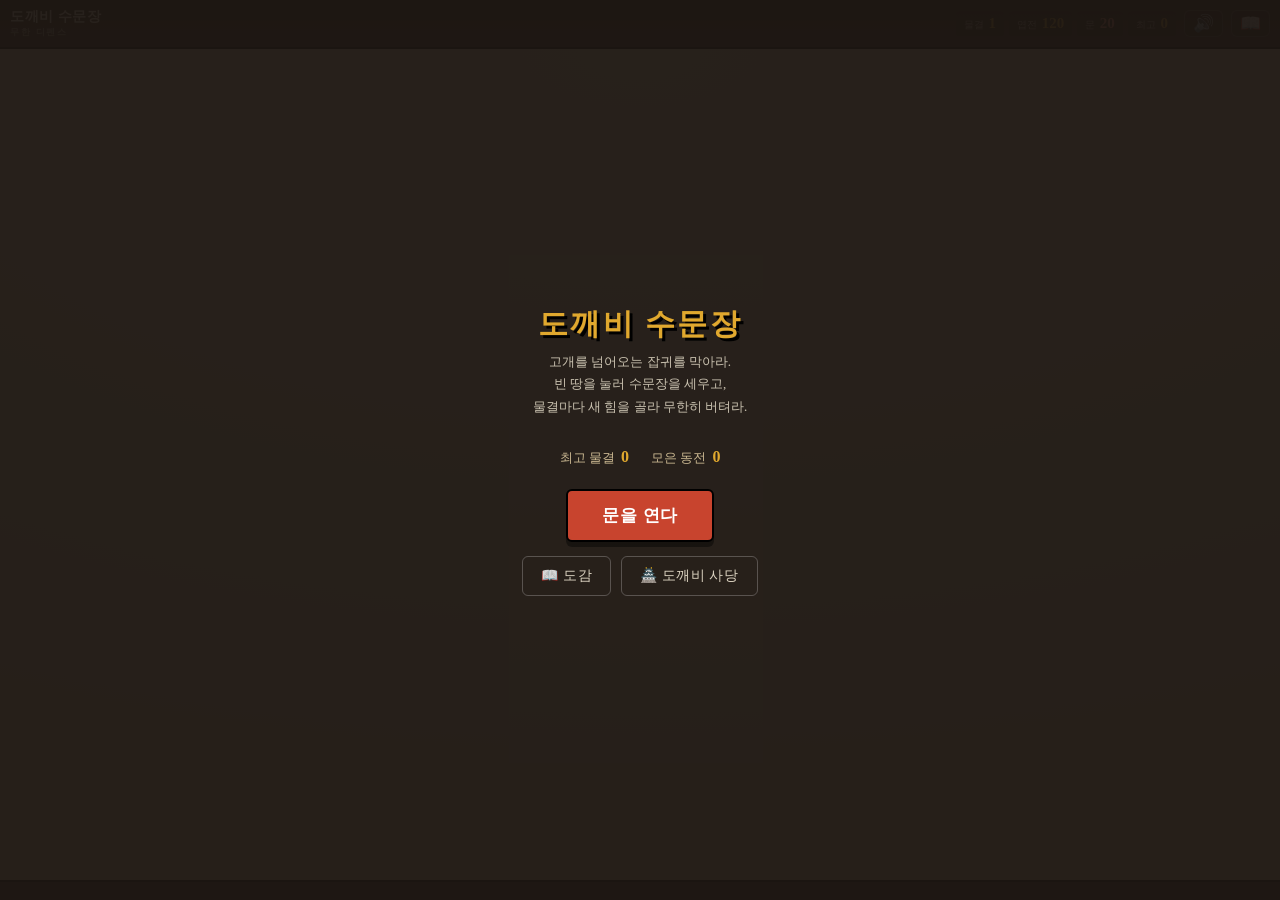
==== index.html @ e922b96c "도깨비 수문장 — 무한 디펜스 (정적 배포본) 단일 HTML 게임을 index.html + css/ + js/ + pages/ 구조로 분리. 도감 3종은 iframe(pages/*" ====
<!DOCTYPE html>
<html lang="ko">
<head>
<meta charset="UTF-8">
<meta name="viewport" content="width=device-width, initial-scale=1.0, maximum-scale=1.0, user-scalable=no">
<meta name="description" content="도깨비 수문장 — 한국 전통 도깨비 테마의 무한 타워디펜스">
<meta name="theme-color" content="#1d1712">
<title>도깨비 수문장 — 무한 디펜스</title>
<link rel="stylesheet" href="css/style.css">
</head>
<body>
<div id="wrap">
  <div id="hud">
    <div id="title">도깨비 수문장<small>무한 디펜스</small></div>
    <div id="stats">
      <div class="stat"><span class="lbl">물결</span><b id="hWave">1</b></div>
      <div class="stat"><span class="lbl">엽전</span><b id="hGold">120</b></div>
      <div class="stat life"><span class="lbl">문</span><b id="hLife">20</b></div>
      <div class="stat"><span class="lbl">최고</span><b id="hBest">0</b></div>
    </div>
    <button id="soundBtn" title="소리">🔊</button>
    <button id="codexBtn" title="도감">📖</button>
  </div>
  <div id="stage">
    <canvas id="cv"></canvas>
    <div id="toast"></div>
    <div id="panel">
      <div class="phead"><span id="pName"></span><span id="pLv"></span></div>
      <div id="pRows"></div>
      <div id="pBranch"></div>
      <div class="pbtns">
        <button id="pSell" class="pbtn sell"></button>
        <button id="pClose" class="pbtn close">닫기</button>
      </div>
    </div>
    <div id="cards">
      <h2>물결을 막아냈다</h2>
      <p>수문장 하나를 골라 진영에 더하시오</p>
      <div class="crow" id="crow"></div>
    </div>
    <div id="codexMenu">
      <div class="cmbox">
        <h2>도감</h2>
        <button class="cmlink" data-codex="maps">🗺️ 맵 일람<small>다섯 갈래 길</small></button>
        <button class="cmlink" data-codex="monsters">👹 몬스터 도감<small>아홉 잡귀</small></button>
        <button class="cmlink" data-codex="towers">🛡️ 수문장 도감<small>다섯 수문장</small></button>
        <button class="cmclose" id="cmClose">닫기</button>
      </div>
    </div>
    <div id="codexView">
      <div class="cvbar"><button id="cvBack">‹ 도감</button><span id="cvTitle"></span></div>
      <iframe id="cvFrame" title="도감"></iframe>
    </div>
    <div id="overlay">
      <h1>도깨비 수문장</h1>
      <div class="sub">고개를 넘어오는 잡귀를 막아라.<br>빈 땅을 눌러 수문장을 세우고,<br>물결마다 새 힘을 골라 무한히 버텨라.</div>
      <div id="menuStats">
        <span>최고 물결 <b id="menuBest">0</b></span>
        <span>모은 동전 <b id="menuCoins">0</b></span>
      </div>
      <button class="btn" id="startBtn">문을 연다</button>
      <div id="menuRow">
        <button class="menubtn" id="overlayCodex">📖 도감</button>
        <button class="menubtn" id="shrineBtn">🏯 도깨비 사당</button>
      </div>
    </div>
    <div id="shrine">
      <div class="shbox">
        <div class="shhead"><span>도깨비 사당</span><span class="shcoins">🪙 <b id="shCoins">0</b></span></div>
        <p class="shdesc">런에서 모은 도깨비 동전으로 영구한 힘을 산다. 죽어도 사라지지 않는다.</p>
        <div id="shList"></div>
        <button class="shclose" id="shClose">닫기</button>
      </div>
    </div>
  </div>
  <div id="tray"></div>
</div>
<script src="js/game.js"></script>
</body>
</html>
---- css/style.css ----
:root{
    --ink:#241c16; --bone:#f3ead6; --cheong:#2f6f8f; --jeok:#c8442e;
    --hwang:#e0a82e; --baek:#f3ead6; --heuk:#1d1712; --moss:#5d7a4f;
    --line:#2b211a;
  }
  *{box-sizing:border-box; -webkit-tap-highlight-color:transparent;}
  html,body{margin:0; height:100%; background:var(--heuk); overflow:hidden;
    font-family:'Gowun Batang','Nanum Myeongjo',ui-serif,Georgia,serif; color:var(--ink);}
  #wrap{position:fixed; inset:0; display:flex; flex-direction:column;}
  /* top bar */
  #hud{display:flex; align-items:center; gap:6px; padding:8px 10px; flex:0 0 auto;
    background:linear-gradient(180deg,#2b211a,#3a2c20); color:var(--bone);
    border-bottom:2px solid #000; font-size:13px; flex-wrap:nowrap; overflow:hidden;}
  #stats{display:flex; align-items:center; gap:5px; flex:1; min-width:0;
    justify-content:flex-end; overflow:hidden;}
  .stat{display:flex; align-items:baseline; gap:4px; background:#00000033;
    padding:4px 8px; border-radius:3px; flex:0 0 auto;}
  .stat b{font-size:15px; color:var(--hwang); font-variant-numeric:tabular-nums;}
  .stat.life b{color:#f08a72;}
  .stat .lbl{font-size:10px; opacity:.75; letter-spacing:.04em;}
  #title{font-weight:700; letter-spacing:.04em; font-size:14px; flex:0 0 auto;}
  #title small{display:block; font-size:9px; opacity:.6; letter-spacing:.2em;}
  #codexBtn,#soundBtn{background:#00000033; border:1px solid #ffffff33; border-radius:6px;
    color:var(--bone); font-size:17px; padding:4px 8px; cursor:pointer; line-height:1;
    flex:0 0 auto; margin-left:2px;}
  #codexBtn:active,#soundBtn:active{transform:translateY(1px);}
  @media (max-width:430px){
    #title small{display:none;}
    #hud{gap:5px; padding:7px 8px;}
    .stat{padding:4px 6px; gap:3px;}
    .stat b{font-size:14px;}
    .stat .lbl{font-size:9px;}
    #stats{gap:4px;}
  }
  #codexMenu{position:fixed; inset:0; background:#1d1712ee; display:none;
    align-items:center; justify-content:center; z-index:60; padding:20px;}
  #codexMenu .cmbox{background:var(--bone); border:3px solid var(--ink); border-radius:11px;
    width:min(320px,100%); padding:18px 16px; box-shadow:0 10px 0 #00000055; color:var(--ink);}
  #codexMenu h2{margin:0 0 14px; text-align:center; font-size:20px; letter-spacing:.06em;}
  #codexMenu .cmlink{display:block; width:100%; text-align:left; text-decoration:none; color:var(--ink);
    background:#efe4ce; border:2px solid var(--ink); border-radius:7px; padding:12px 14px;
    margin-bottom:10px; font-size:16px; font-weight:700; box-shadow:0 4px 0 #00000033;
    font-family:inherit; cursor:pointer;}
  #codexMenu .cmlink:active{transform:translateY(2px); box-shadow:0 2px 0 #00000033;}
  #codexMenu .cmlink small{display:block; font-size:11px; font-weight:400; opacity:.6; letter-spacing:.1em; margin-top:2px;}
  #codexMenu .cmclose{display:block; width:100%; margin-top:4px; background:var(--jeok); color:#fff;
    border:2px solid var(--ink); border-radius:7px; font-family:inherit; font-weight:700;
    font-size:15px; padding:11px; cursor:pointer; box-shadow:0 4px 0 #00000044;}
  #codexMenu .cmclose:active{transform:translateY(2px); box-shadow:0 2px 0 #00000044;}
  /* in-game codex viewer (iframe holds the full standalone page) */
  #codexView{position:fixed; inset:0; background:#1d1712; z-index:65; display:none;
    flex-direction:column;}
  #codexView .cvbar{display:flex; align-items:center; gap:10px; padding:12px 14px;
    background:linear-gradient(180deg,#2b211a,#3a2c20); border-bottom:2px solid #000; flex:0 0 auto;}
  #codexView #cvBack{background:#00000033; border:1px solid #ffffff33; color:var(--bone);
    font-family:inherit; font-size:15px; font-weight:700; padding:7px 14px; border-radius:6px; cursor:pointer;}
  #codexView #cvBack:active{transform:translateY(1px);}
  #codexView #cvTitle{color:var(--hwang); font-weight:700; font-size:16px; letter-spacing:.05em;}
  #cvFrame{flex:1; width:100%; border:0; background:#1d1712;}
  /* canvas */
  #stage{flex:1 1 0; min-height:0; position:relative; overflow:hidden;
    background:
      radial-gradient(120% 90% at 50% 0%, #efe4ce 0%, #e3d6ba 55%, #d6c6a4 100%);}
  #stage canvas{position:absolute; top:0; left:0;}
  canvas{display:block; touch-action:none; image-rendering:auto;}
  /* tower tray */
  #tray{display:flex; gap:8px; padding:9px 12px; background:#3a2c20; flex:0 0 auto;
    border-top:2px solid #000; overflow-x:auto;}
  .twrbtn{flex:0 0 auto; width:74px; padding:8px 6px 7px; border-radius:5px;
    background:#f3ead6; border:2px solid #2b211a; cursor:pointer; text-align:center;
    position:relative; transition:transform .08s;}
  .twrbtn:active{transform:translateY(2px);}
  .twrbtn.sel{outline:3px solid var(--hwang); outline-offset:1px;}
  .twrbtn.locked{filter:grayscale(1) brightness(.7); cursor:not-allowed;}
  .twrbtn svg{width:38px; height:38px; display:block; margin:0 auto 3px;}
  .twrbtn .nm{font-size:12px; font-weight:700; line-height:1.1;}
  .twrbtn .cost{font-size:11px; color:#9a5b1e; font-weight:700;}
  /* card overlay */
  #cards{position:absolute; inset:0; background:#1d1712e8; display:none;
    flex-direction:column; align-items:center; justify-content:center; z-index:30; padding:16px;}
  #cards h2{color:var(--bone); font-size:22px; margin:0 0 4px; letter-spacing:.05em;}
  #cards p{color:#cbb892; margin:0 0 22px; font-size:13px;}
  .crow{display:flex; gap:14px; flex-wrap:wrap; justify-content:center;}
  .card{width:148px; background:var(--bone); border:3px solid var(--ink);
    border-radius:7px; padding:16px 13px; cursor:pointer; text-align:center;
    box-shadow:0 7px 0 #00000055; transition:transform .1s;}
  .card:hover{transform:translateY(-5px);}
  .card svg{width:54px;height:54px;margin:0 auto 8px;display:block;}
  .card .ct{font-size:15px;font-weight:700;margin-bottom:5px;}
  .card .cd{font-size:11.5px;line-height:1.45;color:#5a4a38;}
  .card .tag{display:inline-block;margin-top:7px;font-size:10px;letter-spacing:.1em;
    padding:2px 7px;border-radius:10px;background:#2f6f8f;color:#fff;}
  .card .tag.rare{background:#c8442e;}
  /* start / gameover */
  #overlay{position:fixed; inset:0; background:#1d1712f2; z-index:40;
    display:flex; flex-direction:column; align-items:center; justify-content:center; text-align:center; padding:24px;}
  #overlay h1{color:var(--hwang); font-size:30px; margin:0 0 6px; letter-spacing:.08em;
    text-shadow:3px 3px 0 #000;}
  #overlay .sub{color:var(--bone); font-size:13px; opacity:.8; margin-bottom:26px; line-height:1.7; max-width:340px;}
  #overlay .big{color:#f08a72; font-size:16px; margin-bottom:20px;}
  .btn{background:var(--jeok); color:#fff; border:2px solid #000; font-family:inherit;
    font-size:17px; font-weight:700; padding:13px 34px; border-radius:6px; cursor:pointer;
    box-shadow:0 5px 0 #00000066; letter-spacing:.05em;}
  .btn:active{transform:translateY(3px); box-shadow:0 2px 0 #00000066;}
  #menuStats{display:flex; gap:22px; margin:4px 0 22px; font-size:13px; color:#cbb892;}
  #menuStats b{color:var(--hwang); font-size:16px; margin-left:3px;}
  #menuRow{display:flex; gap:10px; margin-top:14px;}
  .menubtn{background:transparent; border:1.5px solid #ffffff44;
    color:var(--bone); font-family:inherit; font-size:14px; padding:10px 18px; border-radius:6px;
    cursor:pointer; letter-spacing:.04em; opacity:.88;}
  .menubtn:active{transform:translateY(1px); opacity:1;}
  /* shrine (meta upgrades) */
  #shrine{position:fixed; inset:0; background:#1d1712f4; z-index:62; display:none;
    align-items:center; justify-content:center; padding:18px;}
  #shrine .shbox{background:var(--bone); border:3px solid var(--ink); border-radius:11px;
    width:min(360px,100%); max-height:88%; overflow-y:auto; color:var(--ink);
    box-shadow:0 12px 0 #00000066;}
  #shrine .shhead{display:flex; align-items:center; justify-content:space-between;
    padding:13px 16px; background:#efe4ce; border-bottom:2px solid var(--ink);
    font-size:18px; font-weight:700; position:sticky; top:0;}
  #shrine .shhead .shcoins{font-size:14px;}
  #shrine .shhead .shcoins b{color:#9a5b1e;}
  #shrine .shdesc{padding:11px 16px 4px; font-size:12px; line-height:1.5; color:#6a5a44;}
  #shList{padding:8px 14px 4px;}
  .shitem{border:2px solid var(--ink); border-radius:8px; padding:10px 12px; margin-bottom:9px;
    background:#fff7e8;}
  .shitem .sit{display:flex; align-items:baseline; gap:7px;}
  .shitem .sname{font-size:14px; font-weight:700;}
  .shitem .slv{margin-left:auto; font-size:11px; color:#7a6a52;}
  .shitem .sd{font-size:11.5px; color:#5a4a38; margin:4px 0 8px; line-height:1.45;}
  .shitem .sbuy{width:100%; border:2px solid var(--ink); border-radius:6px; font-family:inherit;
    font-weight:700; font-size:13px; padding:8px; cursor:pointer; background:var(--jeok); color:#fff;
    box-shadow:0 3px 0 #00000044;}
  .shitem .sbuy:active{transform:translateY(2px); box-shadow:0 1px 0 #00000044;}
  .shitem .sbuy:disabled{background:#b7a98e; color:#efe4ce; box-shadow:none; cursor:default;}
  .shitem .sbuy.max{background:#5d7a4f;}
  #shrine .shclose{display:block; width:calc(100% - 28px); margin:6px 14px 14px; background:#d8c9a8;
    border:2px solid var(--ink); border-radius:7px; font-family:inherit; font-weight:700;
    font-size:14px; padding:11px; cursor:pointer; box-shadow:0 3px 0 #00000044;}
  #shrine .shclose:active{transform:translateY(2px); box-shadow:0 1px 0 #00000044;}
  .hint{position:absolute; bottom:8px; left:0; right:0; text-align:center;
    color:#8a7a60; font-size:11px;}
  #toast{position:absolute; top:14px; left:50%; transform:translateX(-50%);
    background:#1d1712e0; color:var(--bone); padding:8px 16px; border-radius:20px;
    font-size:13px; z-index:25; opacity:0; transition:opacity .3s; pointer-events:none;
    border:1px solid #ffffff22;}
  #panel{position:absolute; left:50%; bottom:14px; transform:translateX(-50%);
    width:min(340px,calc(100% - 24px)); background:var(--bone); border:3px solid var(--ink);
    border-radius:10px; box-shadow:0 8px 0 #00000055; z-index:28; display:none;
    color:var(--ink); overflow:hidden;}
  #panel .phead{display:flex; align-items:center; justify-content:space-between;
    padding:10px 14px; background:#efe4ce; border-bottom:2px solid var(--ink);}
  #panel .phead span:first-child{font-size:17px; font-weight:700;}
  #panel .phead #pLv{font-size:12px; font-weight:700; color:#fff; background:var(--cheong);
    padding:2px 9px; border-radius:11px;}
  #pRows{padding:8px 12px 4px;}
  .prow{display:flex; align-items:center; gap:8px; margin:7px 0;}
  .prow .nm{width:40px; font-size:12px; color:#7a6a52; flex:0 0 auto;}
  .prow .pips{display:flex; gap:3px; flex:1;}
  .prow .pip{flex:1; height:9px; border-radius:3px; background:#d8c9a8; border:1px solid #00000022;}
  .prow .pip.on{background:#e0a82e; border-color:#9a6a1e;}
  .prow .ub{flex:0 0 auto; min-width:62px; border:2px solid var(--ink); border-radius:6px;
    background:var(--jeok); color:#fff; font-family:inherit; font-weight:700; font-size:11.5px;
    padding:7px 6px; cursor:pointer; box-shadow:0 3px 0 #00000044; text-align:center; line-height:1.15;}
  .prow .ub:active{transform:translateY(2px); box-shadow:0 1px 0 #00000044;}
  .prow .ub:disabled{background:#b7a98e; color:#efe4ce; box-shadow:none; cursor:default;}
  .prow .ub small{display:block; font-size:9px; font-weight:400; opacity:.85;}
  .prow .ub.max{background:#5d7a4f;}
  #pBranch{padding:2px 12px 6px;}
  #pBranch .brlock{font-size:11px; color:#9a8a70; text-align:center; padding:6px 0 2px;
    border-top:1px dashed #00000022; margin-top:4px;}
  #pBranch .brhead{font-size:12px; font-weight:700; color:#9a5b1e; text-align:center;
    padding:7px 0 6px; border-top:1px dashed #00000033; margin-top:4px;}
  #pBranch .brrow{display:flex; gap:7px;}
  #pBranch .brbtn{flex:1; border:2px solid var(--ink); border-radius:7px; background:#fff7e8;
    font-family:inherit; cursor:pointer; padding:8px 7px; text-align:left; box-shadow:0 3px 0 #00000033;}
  #pBranch .brbtn:active{transform:translateY(2px); box-shadow:0 1px 0 #00000033;}
  #pBranch .brbtn:disabled{filter:grayscale(.5) brightness(.95); cursor:default;}
  #pBranch .brbtn b{display:block; font-size:13px; color:var(--jeok);}
  #pBranch .brbtn small{display:block; font-size:10.5px; color:#5a4a38; margin-top:2px; line-height:1.35;}
  #pBranch .brdone{border-top:1px dashed #00000033; margin-top:4px; padding:8px 4px 2px;
    font-size:14px; font-weight:700; color:#5d7a4f;}
  #pBranch .brdone small{display:block; font-size:11px; font-weight:400; color:#5a4a38; margin-top:2px;}
  .pbtns{display:flex; gap:7px; padding:4px 12px 12px;}
  .pbtn{flex:1; border:2px solid var(--ink); border-radius:6px; font-family:inherit;
    font-weight:700; font-size:13px; padding:10px 4px; cursor:pointer; box-shadow:0 3px 0 #00000044;}
  .pbtn:active{transform:translateY(2px); box-shadow:0 1px 0 #00000044;}
  .pbtn.sell{background:#d8c9a8;}
  .pbtn.close{background:#fff7e8; flex:0 0 auto; padding:10px 14px;}
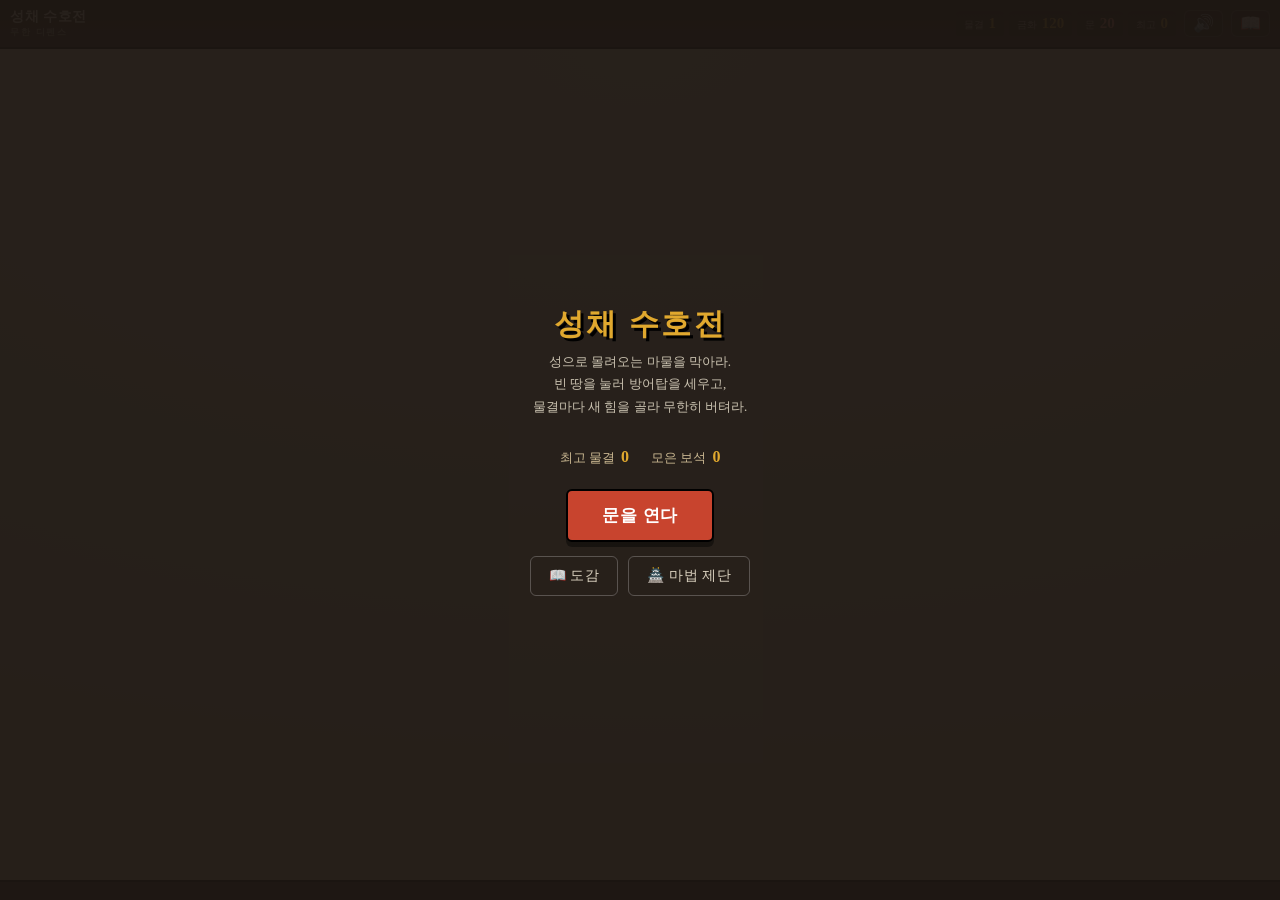
==== commit 2dbaa49f: "판타지 리스킨: CraftPix TD 2D Game Kit 에셋 통합 + 시나리오 변경 - assets/ 추가: 맵 배경 4종, 적 스프라이트 9종(각 10프레임 워킹), 타워 5" ====
--- a/index.html
+++ b/index.html
@@ -3,18 +3,18 @@
 <head>
 <meta charset="UTF-8">
 <meta name="viewport" content="width=device-width, initial-scale=1.0, maximum-scale=1.0, user-scalable=no">
-<meta name="description" content="도깨비 수문장 — 한국 전통 도깨비 테마의 무한 타워디펜스">
+<meta name="description" content="성채 수호전 — 판타지 타워 디펜스">
 <meta name="theme-color" content="#1d1712">
-<title>도깨비 수문장 — 무한 디펜스</title>
+<title>성채 수호전 — 무한 디펜스</title>
 <link rel="stylesheet" href="css/style.css">
 </head>
 <body>
 <div id="wrap">
   <div id="hud">
-    <div id="title">도깨비 수문장<small>무한 디펜스</small></div>
+    <div id="title">성채 수호전<small>무한 디펜스</small></div>
     <div id="stats">
       <div class="stat"><span class="lbl">물결</span><b id="hWave">1</b></div>
-      <div class="stat"><span class="lbl">엽전</span><b id="hGold">120</b></div>
+      <div class="stat"><span class="lbl">금화</span><b id="hGold">120</b></div>
       <div class="stat life"><span class="lbl">문</span><b id="hLife">20</b></div>
       <div class="stat"><span class="lbl">최고</span><b id="hBest">0</b></div>
     </div>
@@ -35,15 +35,15 @@
     </div>
     <div id="cards">
       <h2>물결을 막아냈다</h2>
-      <p>수문장 하나를 골라 진영에 더하시오</p>
+      <p>방어탑 하나를 골라 진영에 더하시오</p>
       <div class="crow" id="crow"></div>
     </div>
     <div id="codexMenu">
       <div class="cmbox">
         <h2>도감</h2>
         <button class="cmlink" data-codex="maps">🗺️ 맵 일람<small>다섯 갈래 길</small></button>
-        <button class="cmlink" data-codex="monsters">👹 몬스터 도감<small>아홉 잡귀</small></button>
-        <button class="cmlink" data-codex="towers">🛡️ 수문장 도감<small>다섯 수문장</small></button>
+        <button class="cmlink" data-codex="monsters">👹 마물 도감<small>아홉 마물</small></button>
+        <button class="cmlink" data-codex="towers">🛡️ 방어탑 도감<small>다섯 방어탑</small></button>
         <button class="cmclose" id="cmClose">닫기</button>
       </div>
     </div>
@@ -52,22 +52,22 @@
       <iframe id="cvFrame" title="도감"></iframe>
     </div>
     <div id="overlay">
-      <h1>도깨비 수문장</h1>
-      <div class="sub">고개를 넘어오는 잡귀를 막아라.<br>빈 땅을 눌러 수문장을 세우고,<br>물결마다 새 힘을 골라 무한히 버텨라.</div>
+      <h1>성채 수호전</h1>
+      <div class="sub">성으로 몰려오는 마물을 막아라.<br>빈 땅을 눌러 방어탑을 세우고,<br>물결마다 새 힘을 골라 무한히 버텨라.</div>
       <div id="menuStats">
         <span>최고 물결 <b id="menuBest">0</b></span>
-        <span>모은 동전 <b id="menuCoins">0</b></span>
+        <span>모은 보석 <b id="menuCoins">0</b></span>
       </div>
       <button class="btn" id="startBtn">문을 연다</button>
       <div id="menuRow">
         <button class="menubtn" id="overlayCodex">📖 도감</button>
-        <button class="menubtn" id="shrineBtn">🏯 도깨비 사당</button>
+        <button class="menubtn" id="shrineBtn">🏯 마법 제단</button>
       </div>
     </div>
     <div id="shrine">
       <div class="shbox">
-        <div class="shhead"><span>도깨비 사당</span><span class="shcoins">🪙 <b id="shCoins">0</b></span></div>
-        <p class="shdesc">런에서 모은 도깨비 동전으로 영구한 힘을 산다. 죽어도 사라지지 않는다.</p>
+        <div class="shhead"><span>마법 제단</span><span class="shcoins">🪙 <b id="shCoins">0</b></span></div>
+        <p class="shdesc">런에서 모은 보석으로 영구한 힘을 산다. 죽어도 사라지지 않는다.</p>
         <div id="shList"></div>
         <button class="shclose" id="shClose">닫기</button>
       </div>
